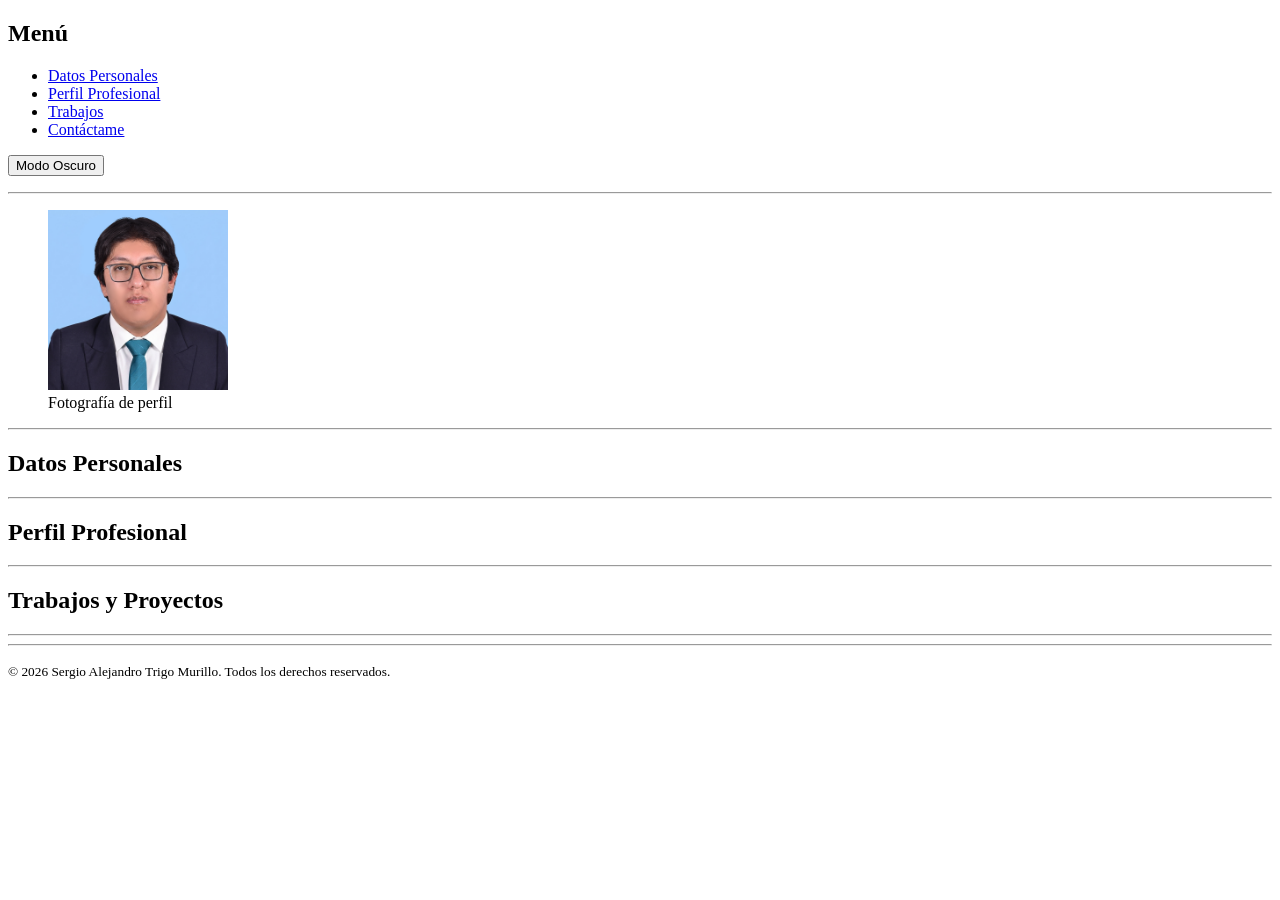
==== Examen/index.html @ d3581303 "Base de la pagina" ====
<!DOCTYPE html>
<html lang="es">

<head>
    <meta charset="UTF-8">
    <meta name="viewport" content="width=device-width, initial-scale=1.0">
    <meta name="description" content="Hoja de vida personal y portafolio profesional en HTML5 nativo.">
    <title>Examen</title>
</head>

<body>

    <aside aria-label="Menú">
        <nav aria-label="Navegación principal">
            <h2>Menú</h2>
            <ul>
                <li><a href="#datos-personales">Datos Personales</a></li>
                <li><a href="#perfil-profesional">Perfil Profesional</a></li>
                <li><a href="#trabajos">Trabajos</a></li>
                <li><a href="#contactame">Contáctame</a></li>
            </ul>
        </nav>

        
        <p>
            <button type="button" id="btn-modo-oscuro" aria-label="Alternar entre modo claro y modo oscuro" aria-pressed="false">
                Modo Oscuro
            </button>
        </p>
    </aside>

    <hr>

    <header role="banner">
        <figure>
            <img src="image/Foto.jpeg" alt="Fotografía profesional de Sergio Alejandro Trigo Murillo" width="180" height="180" loading="eager">
            <figcaption>Fotografía de perfil</figcaption>
        </figure>
    </header>

    <hr>

    
    <main id="main-content" role="main">

        <section id="datos-personales" aria-labelledby="datos-heading">
            <h2 id="datos-heading">Datos Personales</h2>
            <article>
        
                
            </article>
        </section>

        <hr>

        <section id="perfil-profesional" aria-labelledby="perfil-heading">
            <h2 id="perfil-heading">Perfil Profesional</h2>
            <article>
            </article>
        </section>

        <hr>

        <section id="trabajos" aria-labelledby="trabajos-heading">
            <h2 id="trabajos-heading">Trabajos y Proyectos</h2>

            <article>
           
            </article>
        </section>

        <hr>


        <section id="contactame" aria-labelledby="contacto-heading">
        </section>

    </main>

    <hr>

    <footer role="contentinfo">
        <p><small>&copy; 2026 Sergio Alejandro Trigo Murillo. Todos los derechos reservados.</small></p>
    </footer>

</body>

</html>
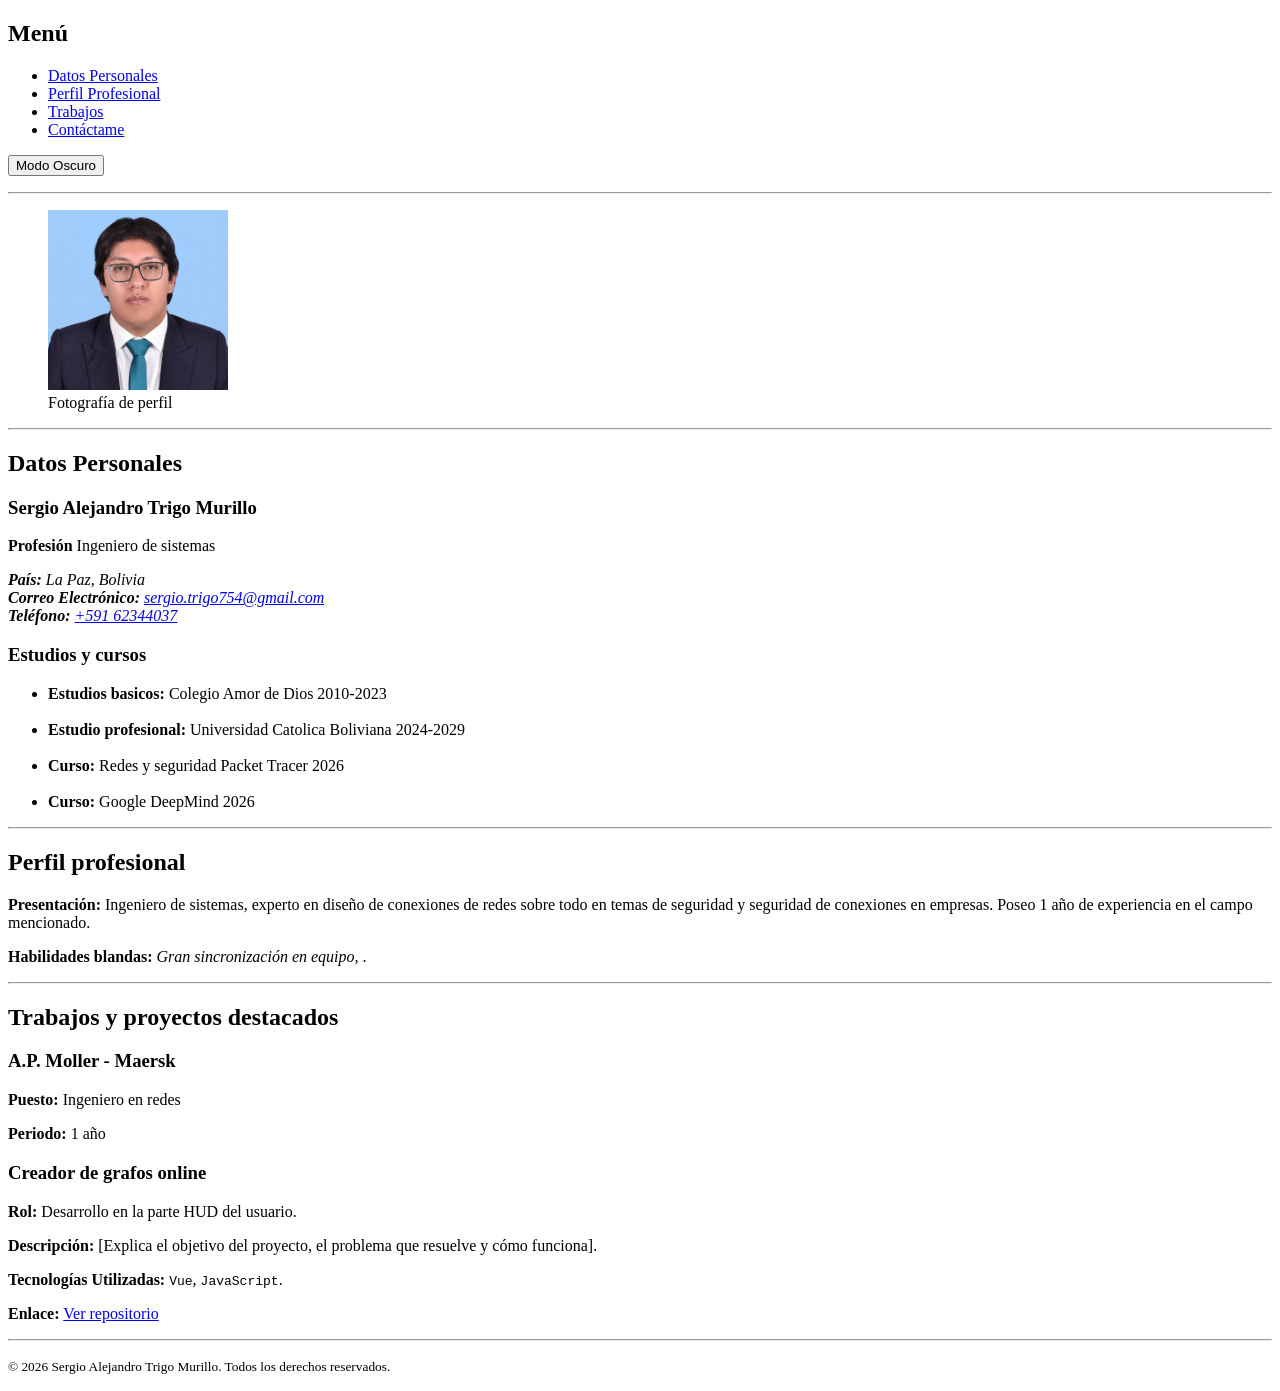
==== commit 1dfcac98: "Estructuracion casi completa de la pagina Se separa la pagina de contacto para mejor visualizacion a" ====
--- a/Examen/index.html
+++ b/Examen/index.html
@@ -5,7 +5,7 @@
     <meta charset="UTF-8">
     <meta name="viewport" content="width=device-width, initial-scale=1.0">
     <meta name="description" content="Hoja de vida personal y portafolio profesional en HTML5 nativo.">
-    <title>Examen</title>
+    <title>Examen - Hoja de Vida</title>
 </head>
 
 <body>
@@ -17,11 +17,10 @@
                 <li><a href="#datos-personales">Datos Personales</a></li>
                 <li><a href="#perfil-profesional">Perfil Profesional</a></li>
                 <li><a href="#trabajos">Trabajos</a></li>
-                <li><a href="#contactame">Contáctame</a></li>
+                <li><a href="contacto.html">Contáctame</a></li>
             </ul>
         </nav>
 
-        
         <p>
             <button type="button" id="btn-modo-oscuro" aria-label="Alternar entre modo claro y modo oscuro" aria-pressed="false">
                 Modo Oscuro
@@ -40,39 +39,76 @@
 
     <hr>
 
-    
     <main id="main-content" role="main">
 
+        <!-- SECCIÓN 1: DATOS PERSONALES -->
         <section id="datos-personales" aria-labelledby="datos-heading">
             <h2 id="datos-heading">Datos Personales</h2>
             <article>
-        
+                <h3>Sergio Alejandro Trigo Murillo</h3>
+                <p><strong>Profesión</strong> Ingeniero de sistemas</p>
+                <address>
+                    <strong>País:</strong> La Paz, Bolivia<br>
+                    <strong>Correo Electrónico:</strong> <a href="correo">sergio.trigo754@gmail.com</a><br>
+                    <strong>Teléfono:</strong> <a href="telefono">+591 62344037</a>
+                </address>
                 
+                <div>
+                    <h1 id="info-estudios">Estudios y cursos</h1>
+                    <nav>
+                        <ul>
+                            <li><strong>Estudios basicos:</strong> Colegio Amor de Dios 2010-2023</li><br>
+                            <li><strong>Estudio profesional:</strong> Universidad Catolica Boliviana 2024-2029</li><br>
+                            <li><strong>Curso:</strong> Redes y seguridad Packet Tracer 2026</li><br>
+                            <li><strong>Curso:</strong> Google DeepMind 2026</li>
+                        </ul>
+                    </nav>
+
+                </div>
             </article>
         </section>
 
         <hr>
 
+        
         <section id="perfil-profesional" aria-labelledby="perfil-heading">
-            <h2 id="perfil-heading">Perfil Profesional</h2>
+            <h2 id="perfil-heading">Perfil profesional</h2>
             <article>
+                <p>
+                    <strong>Presentación:</strong> 
+                    Ingeniero de sistemas, experto en diseño de conexiones de redes sobre todo en temas de seguridad y seguridad de conexiones en empresas.
+                    Poseo 1 año de experiencia en el campo mencionado.
+                </p>
+                <p>
+                    <strong>Habilidades blandas:</strong> 
+                    <em>Gran sincronización en equipo, </em>.
+                </p>
+
             </article>
         </section>
 
         <hr>
 
+        <!-- SECCIÓN 3: TRABAJOS Y PROYECTOS -->
         <section id="trabajos" aria-labelledby="trabajos-heading">
-            <h2 id="trabajos-heading">Trabajos y Proyectos</h2>
+            <h2 id="trabajos-heading">Trabajos y proyectos destacados</h2>
+            <article>
+                <h3>A.P. Moller - Maersk</h3>
+                <p><strong>Puesto:</strong> Ingeniero en redes</p>
+                <p><strong>Periodo:</strong> 1 año</p>
+            </article>
 
             <article>
-           
+                <h3>Creador de grafos online</h3>
+                <p><strong>Rol:</strong> Desarrollo en la parte HUD del usuario.</p>
+                <p><strong>Descripción:</strong> [Explica el objetivo del proyecto, el problema que resuelve y cómo funciona].</p>
+                <p><strong>Tecnologías Utilizadas:</strong> <code>Vue</code>, <code>JavaScript</code>.</p>
+                <p>
+                    <strong>Enlace:</strong> 
+                    <a href="https://github.com/Agares21/Proyecto-algoritmos" target="_blank" rel="noopener noreferrer">Ver repositorio</a>
+                </p>
             </article>
-        </section>
 
-        <hr>
-
-
-        <section id="contactame" aria-labelledby="contacto-heading">
         </section>
 
     </main>
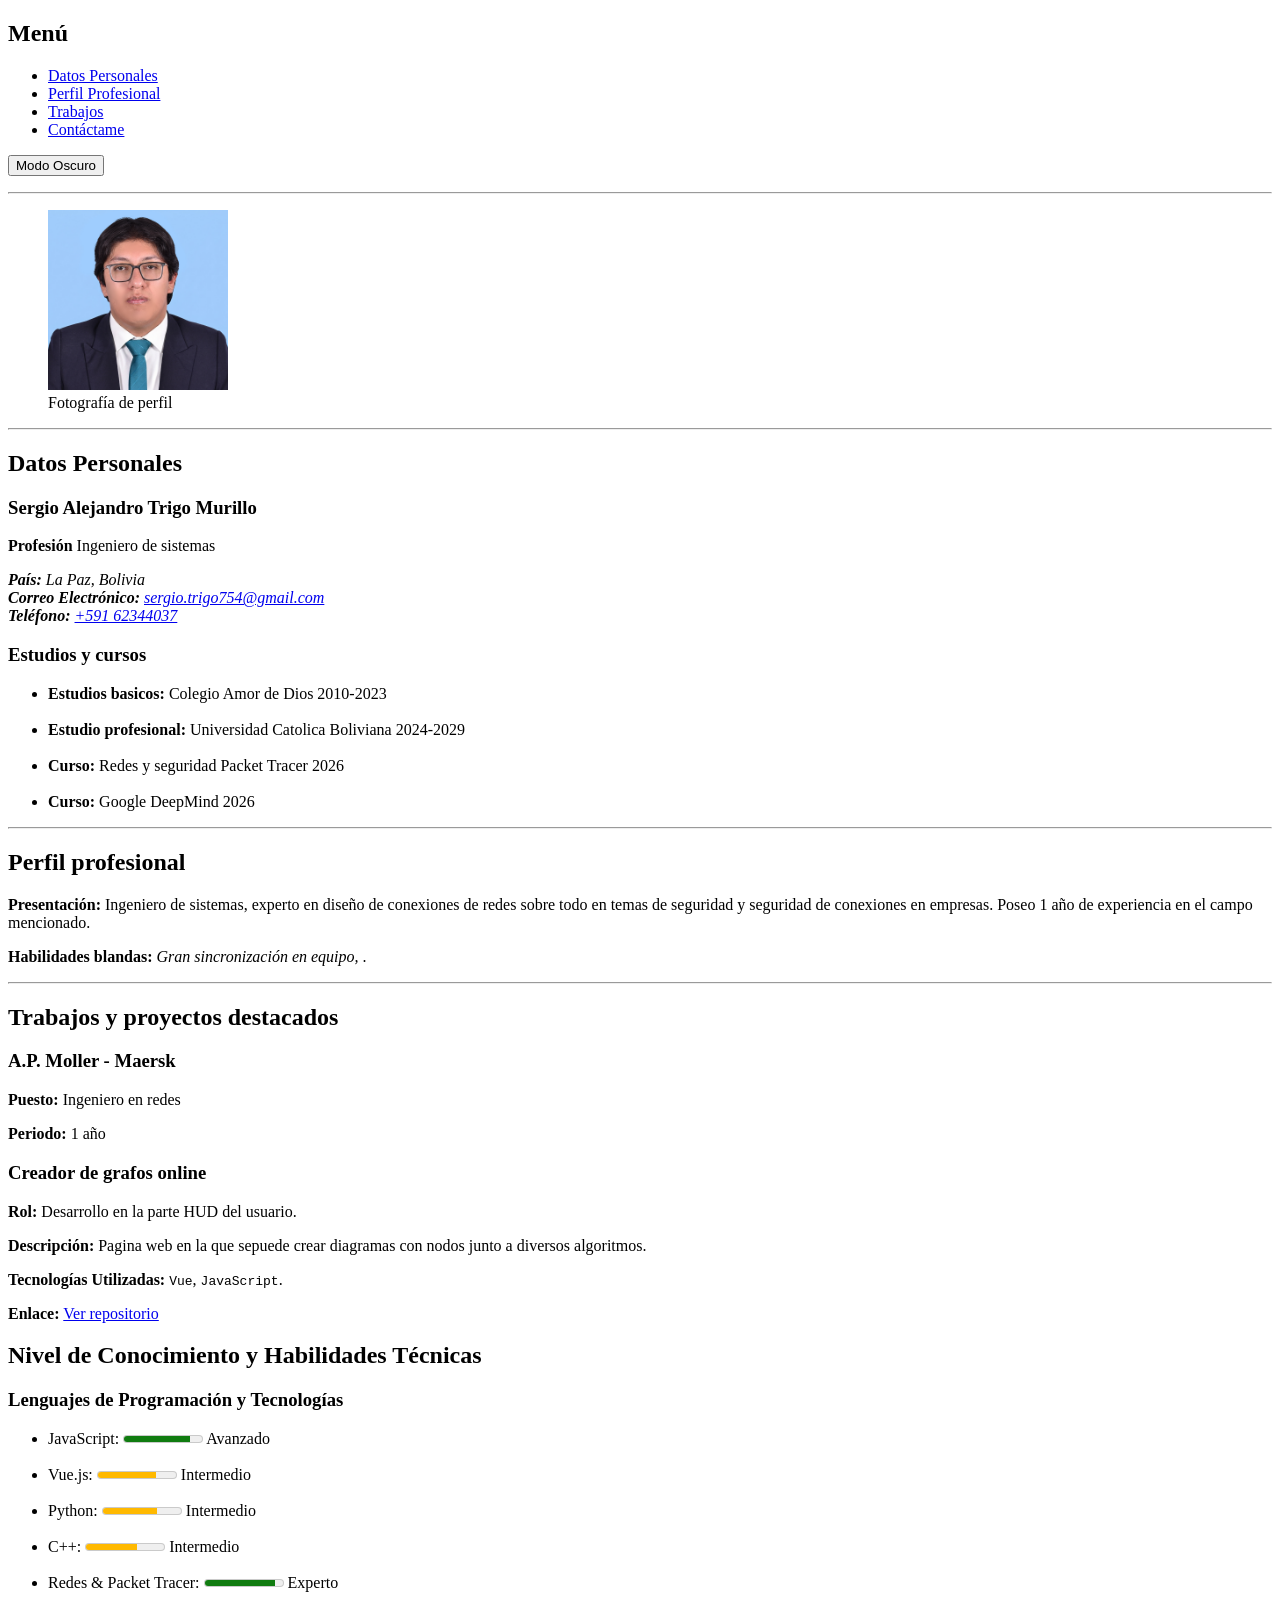
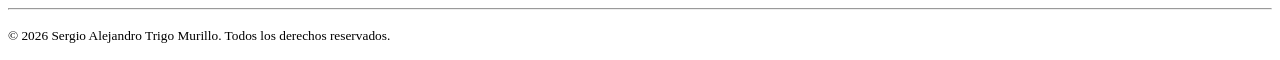
==== commit 33eb2c82: "Todo antes de implementar css" ====
--- a/Examen/index.html
+++ b/Examen/index.html
@@ -41,7 +41,6 @@
 
     <main id="main-content" role="main">
 
-        <!-- SECCIÓN 1: DATOS PERSONALES -->
         <section id="datos-personales" aria-labelledby="datos-heading">
             <h2 id="datos-heading">Datos Personales</h2>
             <article>
@@ -89,7 +88,6 @@
 
         <hr>
 
-        <!-- SECCIÓN 3: TRABAJOS Y PROYECTOS -->
         <section id="trabajos" aria-labelledby="trabajos-heading">
             <h2 id="trabajos-heading">Trabajos y proyectos destacados</h2>
             <article>
@@ -101,7 +99,7 @@
             <article>
                 <h3>Creador de grafos online</h3>
                 <p><strong>Rol:</strong> Desarrollo en la parte HUD del usuario.</p>
-                <p><strong>Descripción:</strong> [Explica el objetivo del proyecto, el problema que resuelve y cómo funciona].</p>
+                <p><strong>Descripción:</strong> Pagina web en la que sepuede crear diagramas con nodos junto a diversos algoritmos.</p>
                 <p><strong>Tecnologías Utilizadas:</strong> <code>Vue</code>, <code>JavaScript</code>.</p>
                 <p>
                     <strong>Enlace:</strong> 
@@ -111,6 +109,44 @@
 
         </section>
 
+        <section id="habilidades" aria-labelledby="habilidades-heading">
+            <h2 id="habilidades-heading">Nivel de Conocimiento y Habilidades Técnicas</h2>
+
+            <article>
+                <h3>Lenguajes de Programación y Tecnologías</h3>
+                <ul>
+                    <li>
+                        <label for="meter-js">JavaScript:</label>
+                        <meter id="meter-js" min="0" max="100" value="85" low="40" high="80" optimum="90" aria-label="Nivel de dominio en JavaScript">85%</meter>
+                        <span>Avanzado</span>
+                    </li>
+                    <br>
+                    <li>
+                        <label for="meter-vue">Vue.js:</label>
+                        <meter id="meter-vue" min="0" max="100" value="75" low="40" high="80" optimum="90" aria-label="Nivel de dominio en Vue.js">75%</meter>
+                        <span>Intermedio</span>
+                    </li>
+                    <br>
+                    <li>
+                        <label for="meter-python">Python:</label>
+                        <meter id="meter-python" min="0" max="100" value="70" low="40" high="80" optimum="90" aria-label="Nivel de dominio en Python">70%</meter>
+                        <span>Intermedio</span>
+                    </li>
+                    <br>
+                    <li>
+                        <label for="meter-cplus">C++:</label>
+                        <meter id="meter-cplus" min="0" max="100" value="65" low="40" high="80" optimum="90" aria-label="Nivel de dominio en C++">65%</meter>
+                        <span>Intermedio</span>
+                    </li>
+                    <br>
+                    <li>
+                        <label for="meter-redes">Redes & Packet Tracer:</label>
+                        <meter id="meter-redes" min="0" max="100" value="90" low="40" high="80" optimum="90" aria-label="Nivel de dominio en Redes y Packet Tracer">90%</meter>
+                        <span>Experto</span>
+                    </li>
+                </ul>
+            </article>
+        </section>
     </main>
 
     <hr>
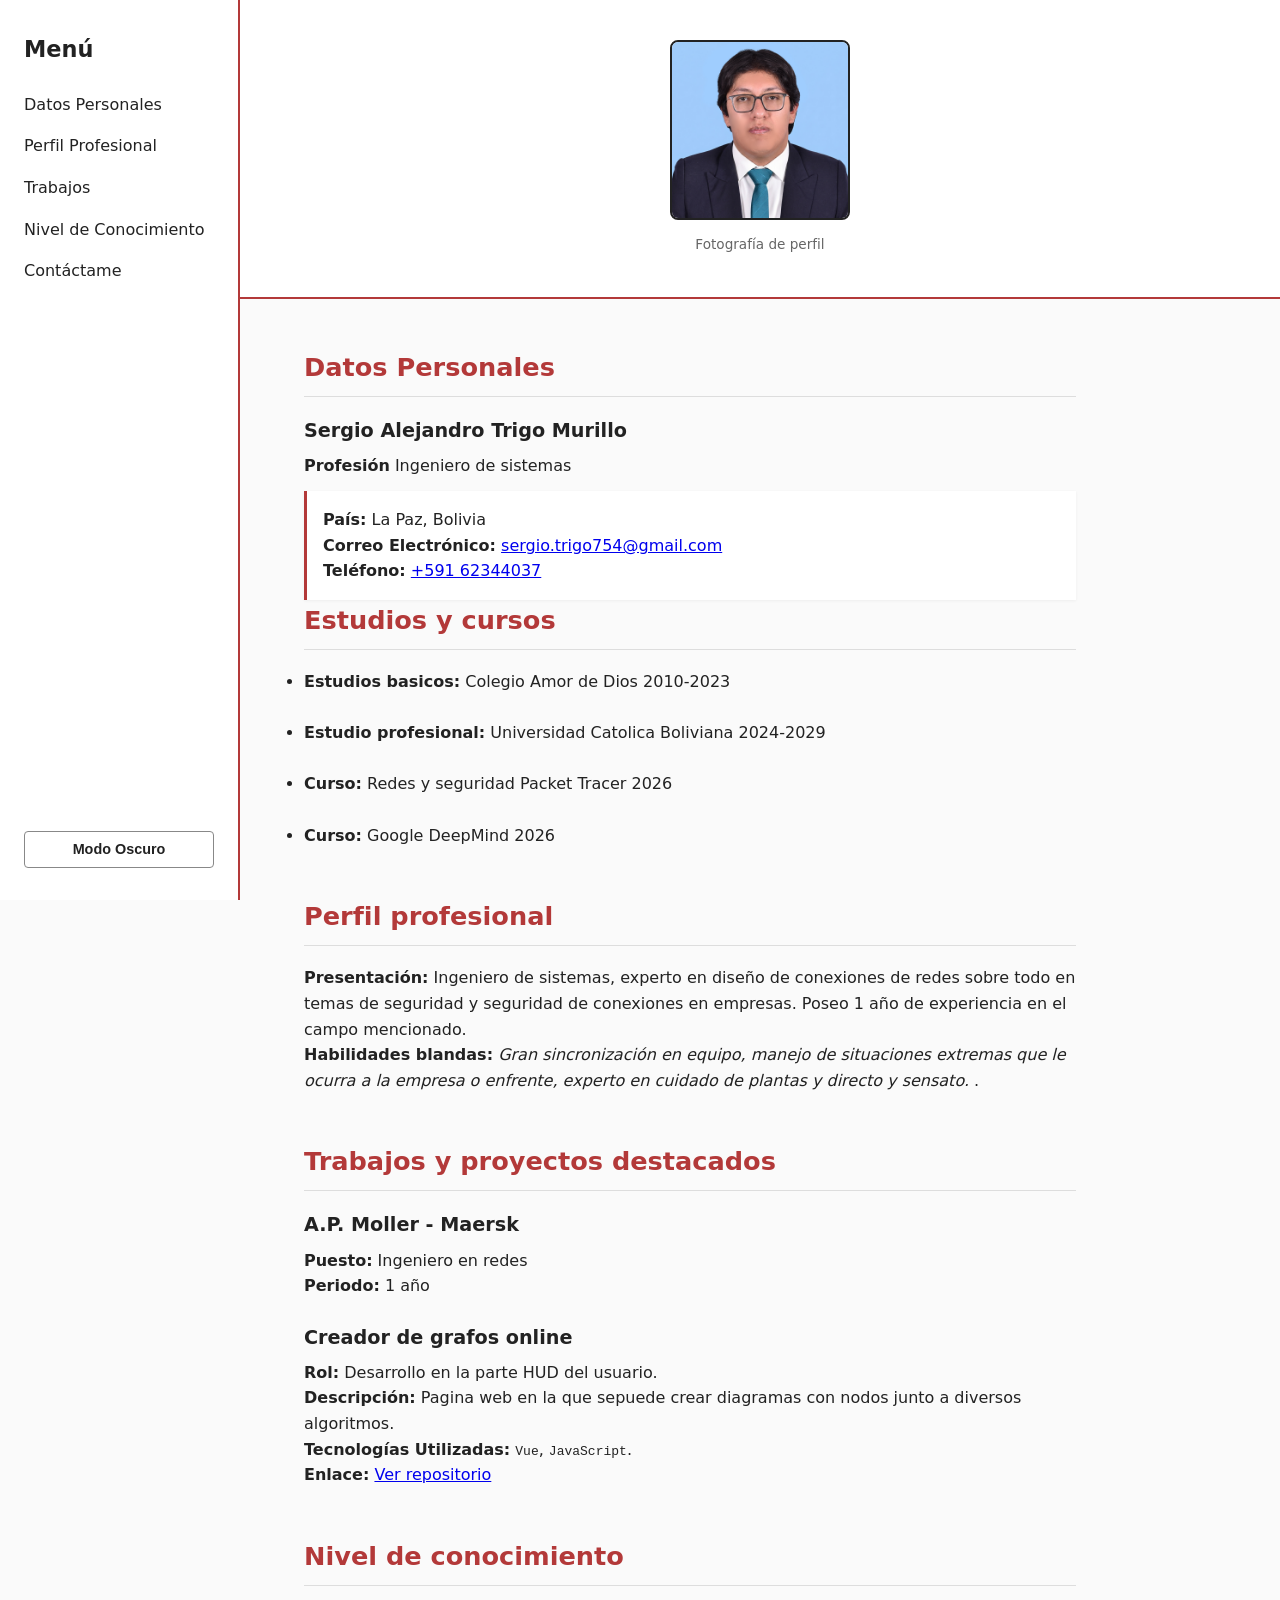
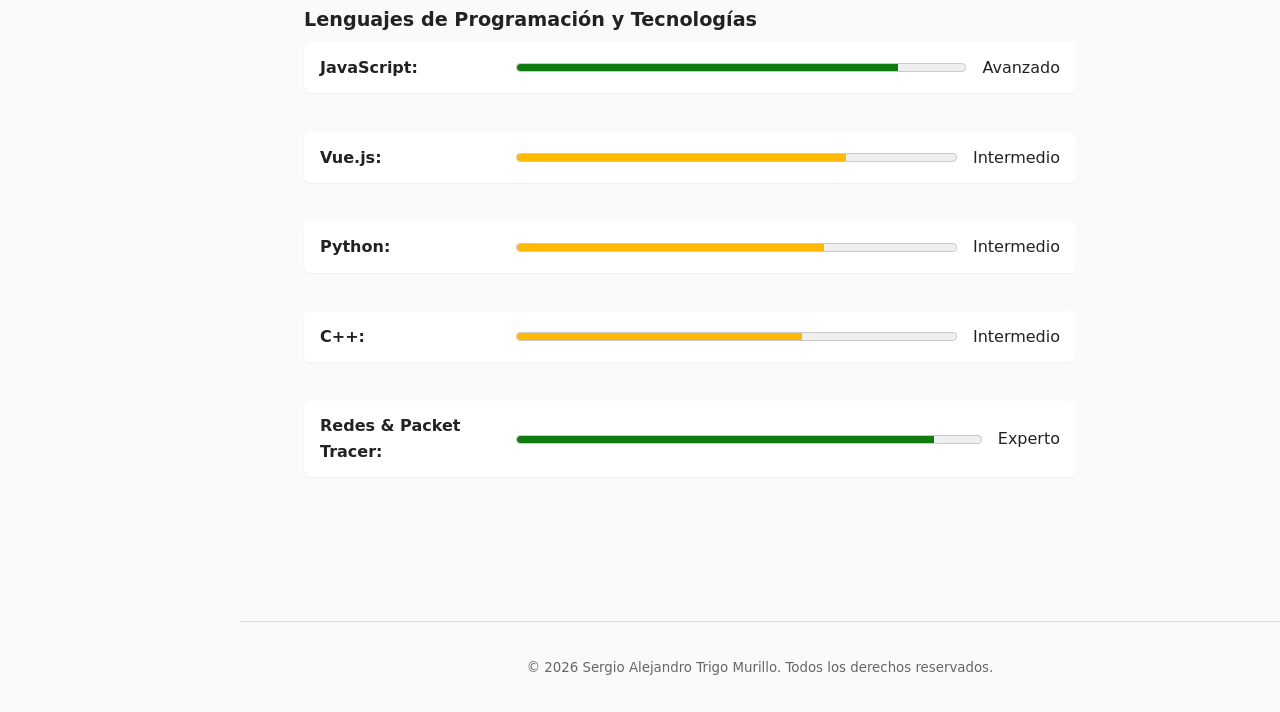
==== commit 4b8bde29: "Se aplico styles a la pagina Aun falta el modo oscuro" ====
--- a/Examen/index.html
+++ b/Examen/index.html
@@ -6,27 +6,34 @@
     <meta name="viewport" content="width=device-width, initial-scale=1.0">
     <meta name="description" content="Hoja de vida personal y portafolio profesional en HTML5 nativo.">
     <title>Examen - Hoja de Vida</title>
+    <link rel="stylesheet" href="css/styles.css">
 </head>
 
 <body>
 
     <aside aria-label="Menú">
+    <input type="checkbox" id="menu-toggle" aria-label="Abrir menú de navegación">
+    <label for="menu-toggle" class="menu-btn" aria-hidden="true">&#9776; Menú</label>
+
+    <div class="sidebar-content">
         <nav aria-label="Navegación principal">
             <h2>Menú</h2>
             <ul>
                 <li><a href="#datos-personales">Datos Personales</a></li>
                 <li><a href="#perfil-profesional">Perfil Profesional</a></li>
                 <li><a href="#trabajos">Trabajos</a></li>
+                <li><a href="#habilidades">Nivel de Conocimiento</a></li>
                 <li><a href="contacto.html">Contáctame</a></li>
             </ul>
         </nav>
 
         <p>
-            <button type="button" id="btn-modo-oscuro" aria-label="Alternar entre modo claro y modo oscuro" aria-pressed="false">
+            <button type="button" id="btn-modo-oscuro" aria-label="Alternar entre modo claro y modo oscuro">
                 Modo Oscuro
             </button>
         </p>
-    </aside>
+    </div>
+</aside>
 
     <hr>
 
@@ -53,7 +60,7 @@
                 </address>
                 
                 <div>
-                    <h1 id="info-estudios">Estudios y cursos</h1>
+                    <h2 id="info-estudios">Estudios y cursos</h2>
                     <nav>
                         <ul>
                             <li><strong>Estudios basicos:</strong> Colegio Amor de Dios 2010-2023</li><br>
@@ -80,7 +87,7 @@
                 </p>
                 <p>
                     <strong>Habilidades blandas:</strong> 
-                    <em>Gran sincronización en equipo, </em>.
+                    <em>Gran sincronización en equipo, manejo de situaciones extremas que le ocurra a la empresa o enfrente, experto en cuidado de plantas y directo y sensato. </em>.
                 </p>
 
             </article>
@@ -110,7 +117,7 @@
         </section>
 
         <section id="habilidades" aria-labelledby="habilidades-heading">
-            <h2 id="habilidades-heading">Nivel de Conocimiento y Habilidades Técnicas</h2>
+            <h2 id="habilidades-heading">Nivel de conocimiento</h2>
 
             <article>
                 <h3>Lenguajes de Programación y Tecnologías</h3>
--- a/Examen/css/styles.css
+++ b/Examen/css/styles.css
@@ -0,0 +1,526 @@
+:root {
+    --color-primario: #b33939;        
+    --color-primario-hover: #8e2b2b;  
+    --color-fondo-pagina: #fafafa;    
+    --color-fondo-tarjeta: #ffffff;   
+    --color-texto: #222222;          
+    --color-texto-secundario: #666666; 
+    --color-borde: #dddddd;           
+    --color-borde-oscuro: #888888;    
+    --color-hover: #eeeeee;           
+    --color-sombra: rgba(0, 0, 0, 0.05); 
+    --color-sombra-fuerte: rgba(0, 0, 0, 0.15); 
+    --color-sombra-hover: rgba(0, 0, 0, 0.2);   
+    --color-focus-outline: rgba(179, 57, 57, 0.15); 
+    --color-sombra-submit: rgba(179, 57, 57, 0.25); 
+}
+
+* {
+    box-sizing: border-box;
+    margin: 0;
+    padding: 0;
+}
+
+body {
+    font-family: system-ui, -apple-system, BlinkMacSystemFont, 'Segoe UI', Roboto, sans-serif;
+    color: var(--color-texto);
+    background-color: var(--color-fondo-pagina);
+    line-height: 1.6;
+}
+
+hr {
+    display: none;
+}
+
+.skip-link {
+    position: absolute;
+    top: -40px;
+    left: 0;
+    background: var(--color-texto);
+    color: var(--color-fondo-tarjeta);
+    padding: 8px;
+    z-index: 1000;
+}
+
+.skip-link:focus {
+    top: 0;
+}
+
+@media (min-width: 769px) {
+    aside[aria-label="Menú"] {
+        position: fixed;
+        top: 0;
+        left: 0;
+        width: 240px;
+        height: 100vh;
+        border-right: 2px solid var(--color-primario);
+        padding: 2rem 1.5rem;
+        background-color: var(--color-fondo-tarjeta);
+        display: flex;
+        flex-direction: column;
+        justify-content: space-between;
+        z-index: 100;
+    }
+
+    #menu-toggle,
+    .menu-btn {
+        display: none;
+    }
+
+    .sidebar-content {
+        height: 100%;
+        display: flex;
+        flex-direction: column;
+        justify-content: space-between;
+    }
+
+    body:has(aside[aria-label="Menú"]) header[role="banner"] {
+        margin-left: 240px;
+        border-bottom: 2px solid var(--color-primario);
+        padding: 2.5rem 0;
+        background-color: var(--color-fondo-tarjeta);
+        text-align: center;
+    }
+
+    body:has(aside[aria-label="Menú"]) main {
+        margin-left: 240px;
+        padding: 3rem 4rem;
+        max-width: 900px;
+    }
+
+    body:has(aside[aria-label="Menú"]) footer {
+        margin-left: 240px;
+        padding: 2rem;
+        border-top: 1px solid var(--color-borde);
+        text-align: center;
+    }
+}
+
+aside[aria-label="Menú"] h2 {
+    font-size: 1.4rem;
+    margin-bottom: 1.5rem;
+    color: var(--color-texto);
+}
+
+aside[aria-label="Menú"] ul {
+    list-style: none;
+}
+
+aside[aria-label="Menú"] ul li {
+    margin-bottom: 1rem;
+}
+
+aside[aria-label="Menú"] ul li a {
+    text-decoration: none;
+    color: var(--color-texto);
+    font-weight: 500;
+    transition: color 0.2s ease;
+}
+
+aside[aria-label="Menú"] ul li a:hover,
+aside[aria-label="Menú"] ul li a:focus {
+    color: var(--color-primario);
+    text-decoration: underline;
+}
+
+#btn-modo-oscuro {
+    width: 100%;
+    padding: 0.6rem 1rem;
+    background-color: var(--color-fondo-tarjeta);
+    border: 1px solid var(--color-borde-oscuro);
+    border-radius: 4px;
+    cursor: pointer;
+    font-size: 0.9rem;
+    font-weight: 600;
+    color: var(--color-texto);
+}
+
+#btn-modo-oscuro:hover {
+    background-color: var(--color-hover);
+}
+
+body:has(aside[aria-label="Menú"]) header figure {
+    display: inline-block;
+}
+
+body:has(aside[aria-label="Menú"]) header img {
+    border-radius: 8px;
+    border: 2px solid var(--color-texto);
+    object-fit: cover;
+}
+
+body:has(aside[aria-label="Menú"]) header figcaption {
+    font-size: 0.85rem;
+    color: var(--color-texto-secundario);
+    margin-top: 0.4rem;
+}
+
+section {
+    margin-bottom: 3rem;
+}
+
+section h2 {
+    font-size: 1.6rem;
+    color: var(--color-primario);
+    border-bottom: 1px solid var(--color-borde);
+    padding-bottom: 0.5rem;
+    margin-bottom: 1.2rem;
+}
+
+article {
+    margin-bottom: 1.5rem;
+}
+
+article h3 {
+    font-size: 1.2rem;
+    margin-bottom: 0.4rem;
+    color: var(--color-texto);
+}
+
+address {
+    font-style: normal;
+    background-color: var(--color-fondo-tarjeta);
+    padding: 1rem;
+    border-left: 3px solid var(--color-primario);
+    margin-top: 0.8rem;
+    box-shadow: 0 1px 3px var(--color-sombra);
+}
+
+#habilidades ul {
+    list-style: none;
+}
+
+#habilidades li {
+    background-color: var(--color-fondo-tarjeta);
+    padding: 0.8rem 1rem;
+    border-radius: 6px;
+    margin-bottom: 0.8rem;
+    display: flex;
+    align-items: center;
+    gap: 1rem;
+    box-shadow: 0 1px 2px var(--color-sombra);
+}
+
+#habilidades label {
+    width: 180px;
+    font-weight: 600;
+}
+
+meter {
+    flex-grow: 1;
+    height: 18px;
+}
+
+@media (max-width: 768px) {
+    .menu-btn {
+        display: block;
+        position: fixed;
+        top: 1rem;
+        left: 1rem;
+        background-color: var(--color-primario);
+        color: var(--color-fondo-tarjeta);
+        padding: 0.5rem 0.9rem;
+        border-radius: 4px;
+        cursor: pointer;
+        font-weight: bold;
+        z-index: 1001;
+        box-shadow: 0 2px 5px var(--color-sombra-hover);
+    }
+
+    #menu-toggle {
+        display: none;
+    }
+
+    aside[aria-label="Menú"] {
+        position: fixed;
+        top: 0;
+        left: -260px;
+        width: 250px;
+        height: 100vh;
+        background-color: var(--color-fondo-tarjeta);
+        border-right: 2px solid var(--color-primario);
+        padding: 4.5rem 1.5rem 2rem 1.5rem;
+        transition: left 0.3s ease;
+        z-index: 1000;
+        box-shadow: 2px 0 10px var(--color-sombra-fuerte);
+    }
+
+    #menu-toggle:checked ~ .sidebar-content,
+    #menu-toggle:checked + .menu-btn + .sidebar-content {
+        display: flex;
+        flex-direction: column;
+        justify-content: space-between;
+        height: 100%;
+    }
+
+    #menu-toggle:checked ~ aside,
+    aside:has(#menu-toggle:checked) {
+        left: 0;
+    }
+
+    body:has(aside[aria-label="Menú"]) header[role="banner"] {
+        padding-top: 4.5rem;
+        text-align: center;
+        border-bottom: 2px solid var(--color-primario);
+        padding-bottom: 1.5rem;
+    }
+
+    body:has(aside[aria-label="Menú"]) main {
+        padding: 2rem 1.2rem;
+    }
+
+    #habilidades li {
+        flex-direction: column;
+        align-items: flex-start;
+        gap: 0.4rem;
+    }
+
+    #habilidades label {
+        width: 100%;
+    }
+
+    meter {
+        width: 100%;
+    }
+}
+
+
+.top-nav-container {
+    background-color: var(--color-fondo-tarjeta);
+    padding: 1.2rem 2rem;
+    display: flex;
+    justify-content: center;
+    align-items: center;
+    position: sticky;
+    top: 0;
+    z-index: 100;
+    border: none;
+}
+
+.nav-toggle,
+.nav-toggle-btn {
+    display: none;
+}
+
+.nav-links {
+    list-style: none;
+    display: flex;
+    flex-wrap: wrap;
+    justify-content: center;
+    gap: 1.2rem;
+}
+
+.btn-nav {
+    display: inline-block;
+    padding: 0.6rem 1.3rem;
+    color: var(--color-texto);
+    background-color: var(--color-fondo-tarjeta);
+    border: 1px solid var(--color-borde);
+    border-radius: 25px;
+    text-decoration: none;
+    font-weight: 500;
+    font-size: 0.95rem;
+    box-sizing: border-box;
+    transition: all 0.25s ease-in-out;
+}
+
+.btn-nav:hover,
+.btn-nav:focus {
+    color: var(--color-fondo-tarjeta);
+    background-color: var(--color-primario);
+    border-color: var(--color-primario);
+    transform: translateY(-2px);
+    box-shadow: 0 4px 8px var(--color-sombra);
+}
+
+.separator-line {
+    display: block; 
+    border: none;
+    height: 2px;
+    background-color: var(--color-primario);
+    margin: 0;
+}
+
+.main-contacto {
+    max-width: 750px;
+    margin: 3rem auto;
+    padding: 0 1.5rem;
+    box-sizing: border-box;
+}
+
+.title-contacto {
+    font-size: 2.2rem;
+    color: var(--color-primario);
+    text-align: center;
+    margin-bottom: 2rem;
+    font-weight: 700;
+}
+
+.contact-form fieldset {
+    border: 1px solid var(--color-borde);
+    border-radius: 12px;
+    padding: 2rem;
+    background-color: var(--color-fondo-tarjeta);
+    box-shadow: 0 4px 16px var(--color-sombra);
+    box-sizing: border-box;
+}
+
+.contact-form legend {
+    padding: 0 0.8rem;
+    font-size: 1.1rem;
+    color: var(--color-texto);
+}
+
+.form-group {
+    margin-bottom: 1.4rem;
+}
+
+.form-group label {
+    display: block;
+    font-weight: 600;
+    margin-bottom: 0.4rem;
+}
+
+.form-group input,
+.form-group select,
+.form-group textarea {
+    width: 100%;
+    padding: 0.75rem 1rem;
+    border: 1px solid var(--color-borde);
+    border-radius: 8px;
+    font-family: inherit;
+    font-size: 0.95rem;
+    box-sizing: border-box;
+    background-color: var(--color-fondo-tarjeta);
+    color: var(--color-texto);
+    transition: border-color 0.2s ease, box-shadow 0.2s ease;
+}
+
+.form-group input:focus,
+.form-group select:focus,
+.form-group textarea:focus {
+    outline: none;
+    border-color: var(--color-primario);
+    box-shadow: 0 0 0 3px var(--color-focus-outline);
+}
+
+.form-group small {
+    display: block;
+    color: var(--color-texto-secundario);
+    font-size: 0.82rem;
+    margin-top: 0.35rem;
+}
+
+.form-group-checkbox {
+    margin-top: 1rem;
+    display: flex;
+    align-items: center;
+    gap: 0.6rem;
+}
+
+.form-group-checkbox input[type="checkbox"] {
+    width: 18px;
+    height: 18px;
+    accent-color: var(--color-primario);
+    cursor: pointer;
+}
+
+.buttons-container {
+    margin-top: 1.8rem;
+    display: flex;
+    gap: 1rem;
+    justify-content: flex-end;
+}
+
+.btn-action {
+    padding: 0.8rem 1.8rem;
+    font-size: 0.95rem;
+    border-radius: 25px;
+    cursor: pointer;
+    box-sizing: border-box;
+    transition: all 0.2s ease-in-out;
+}
+
+.btn-submit {
+    background-color: var(--color-primario);
+    color: var(--color-fondo-tarjeta);
+    border: 1px solid var(--color-primario);
+}
+
+.btn-submit:hover {
+    background-color: var(--color-primario-hover);
+    border-color: var(--color-primario-hover);
+    transform: translateY(-1px);
+    box-shadow: 0 4px 10px var(--color-sombra-submit);
+}
+
+.btn-reset {
+    background-color: transparent;
+    color: var(--color-texto-secundario);
+    border: 1px solid var(--color-borde);
+}
+
+.btn-reset:hover {
+    background-color: var(--color-hover);
+    color: var(--color-texto);
+}
+
+footer {
+    text-align: center;
+    padding: 2rem 1rem;
+    color: var(--color-texto-secundario);
+    border-top: 1px solid var(--color-borde);
+    margin-top: 3rem;
+}
+
+@media (max-width: 768px) {
+    .top-nav-container {
+        flex-direction: column;
+        align-items: stretch;
+        padding: 0.8rem 1.2rem;
+    }
+
+    .nav-toggle-btn {
+        display: block;
+        background-color: var(--color-primario);
+        color: var(--color-fondo-tarjeta);
+        padding: 0.6rem 1.2rem;
+        border-radius: 25px;
+        text-align: center;
+        font-weight: 600;
+        cursor: pointer;
+        user-select: none;
+        box-sizing: border-box;
+    }
+
+    .nav-links {
+        display: none;
+        flex-direction: column;
+        width: 100%;
+        margin-top: 1rem;
+        gap: 0.6rem;
+    }
+
+    .nav-toggle:checked ~ nav .nav-links {
+        display: flex;
+    }
+
+    .btn-nav {
+        display: block;
+        text-align: center;
+        width: 100%;
+    }
+
+    .contact-form fieldset {
+        padding: 1.2rem;
+    }
+
+    .buttons-container {
+        flex-direction: column;
+    }
+
+    .btn-action {
+        width: 100%;
+        text-align: center;
+    }
+}
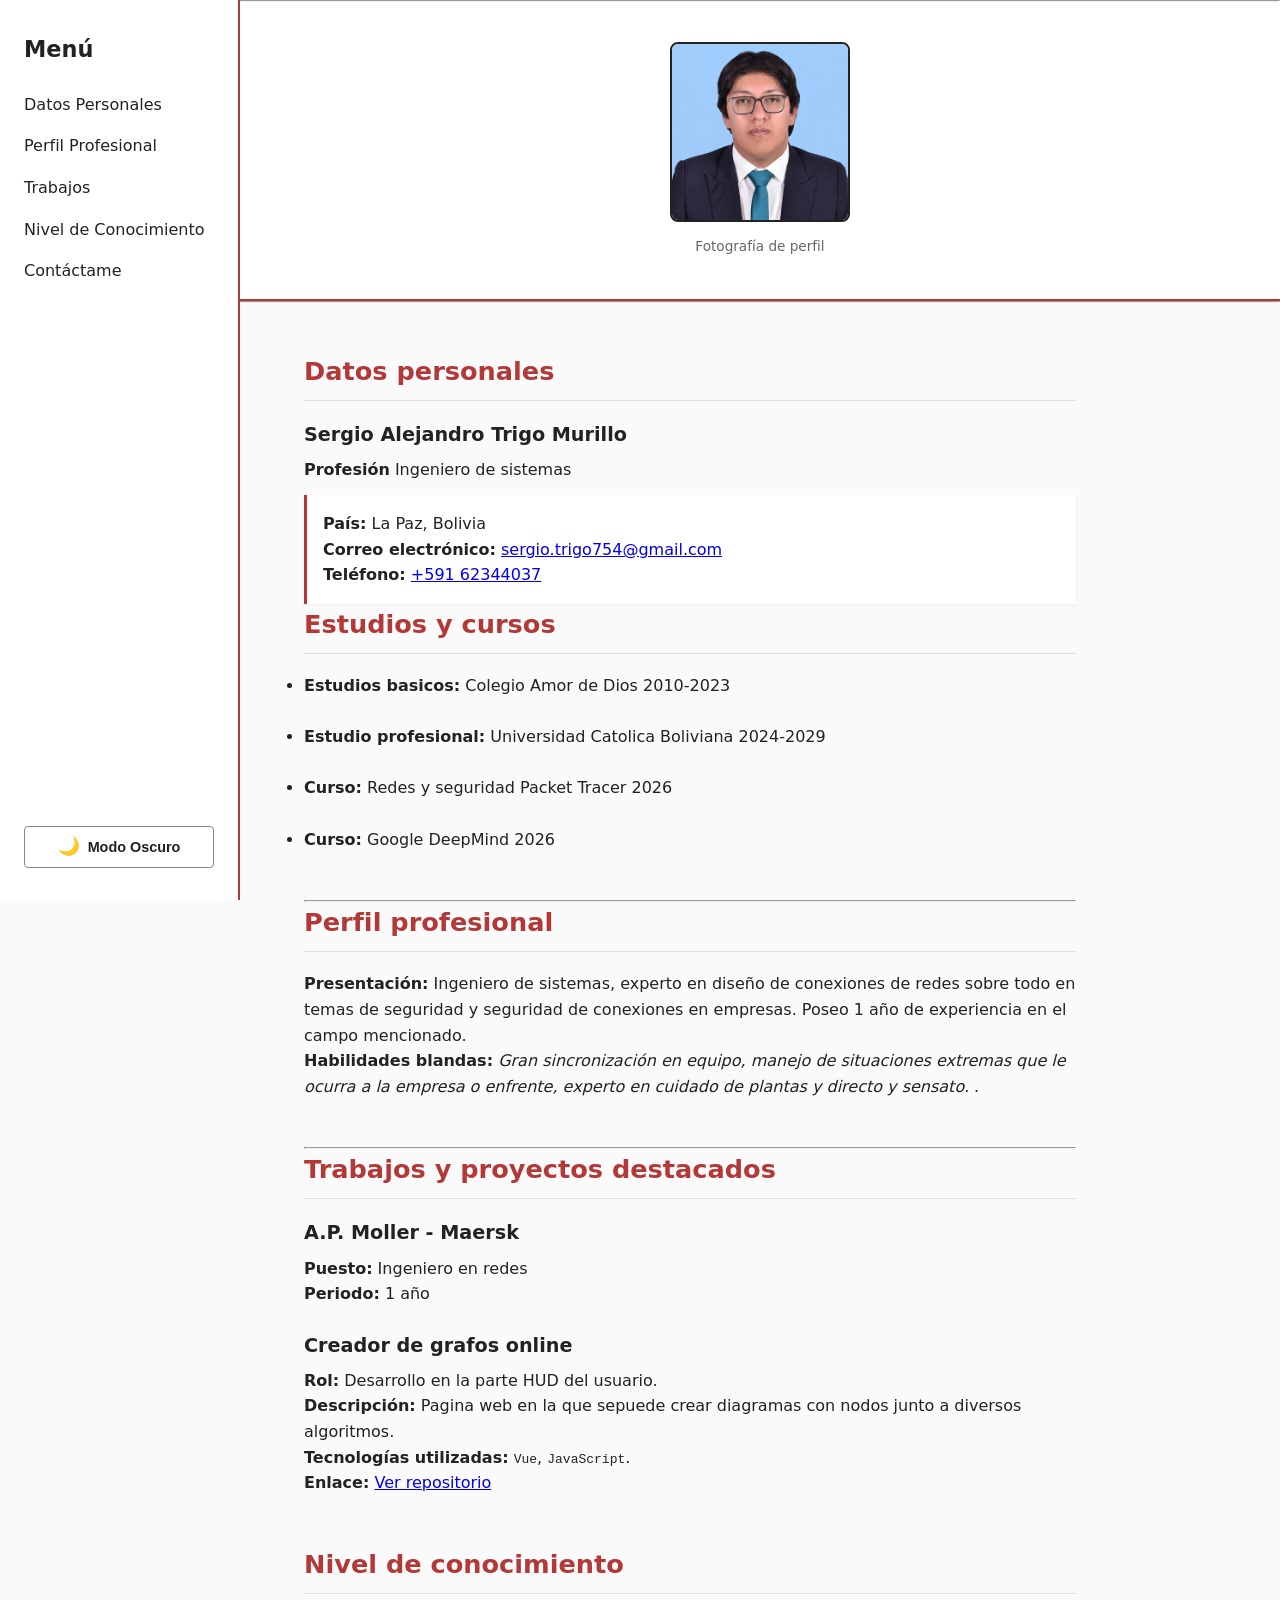
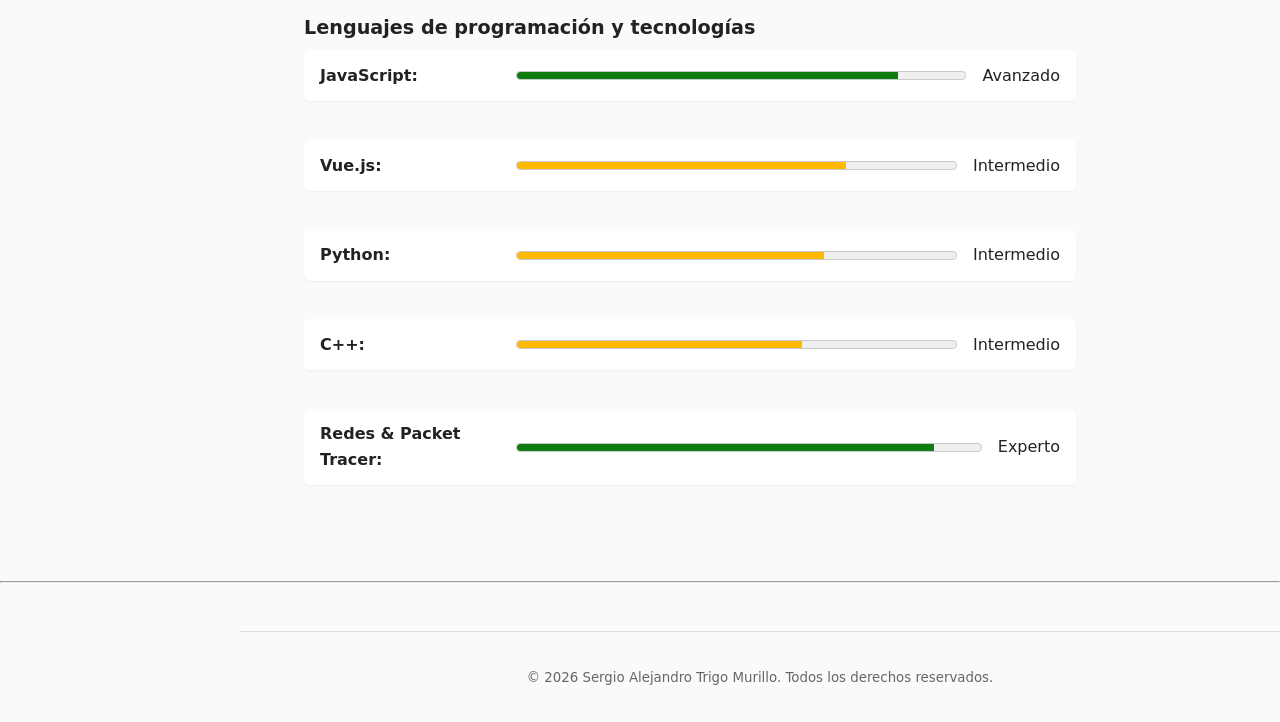
==== commit e63e6f32: "Add files via upload" ====
--- a/Examen/index.html
+++ b/Examen/index.html
@@ -4,8 +4,7 @@
 <head>
     <meta charset="UTF-8">
     <meta name="viewport" content="width=device-width, initial-scale=1.0">
-    <meta name="description" content="Hoja de vida personal y portafolio profesional en HTML5 nativo.">
-    <title>Examen - Hoja de Vida</title>
+    <title>Examen - Hoja de vida</title>
     <link rel="stylesheet" href="css/styles.css">
 </head>
 
@@ -26,10 +25,9 @@
                 <li><a href="contacto.html">Contáctame</a></li>
             </ul>
         </nav>
-
         <p>
-            <button type="button" id="btn-modo-oscuro" aria-label="Alternar entre modo claro y modo oscuro">
-                Modo Oscuro
+            <button type="button" id="btn-modo-oscuro" class="theme-toggle-btn" aria-label="Alternar entre modo claro y modo oscuro" aria-pressed="false">
+                <span class="theme-icon">&#127769;</span> Modo Oscuro
             </button>
         </p>
     </div>
@@ -39,7 +37,7 @@
 
     <header role="banner">
         <figure>
-            <img src="image/Foto.jpeg" alt="Fotografía profesional de Sergio Alejandro Trigo Murillo" width="180" height="180" loading="eager">
+            <img src="assets/image/Foto.jpeg" alt="Fotografía profesional de Sergio Alejandro Trigo Murillo" width="180" height="180" loading="eager">
             <figcaption>Fotografía de perfil</figcaption>
         </figure>
     </header>
@@ -49,15 +47,15 @@
     <main id="main-content" role="main">
 
         <section id="datos-personales" aria-labelledby="datos-heading">
-            <h2 id="datos-heading">Datos Personales</h2>
+            <h2 id="datos-heading">Datos personales</h2>
             <article>
                 <h3>Sergio Alejandro Trigo Murillo</h3>
                 <p><strong>Profesión</strong> Ingeniero de sistemas</p>
                 <address>
-                    <strong>País:</strong> La Paz, Bolivia<br>
-                    <strong>Correo Electrónico:</strong> <a href="correo">sergio.trigo754@gmail.com</a><br>
-                    <strong>Teléfono:</strong> <a href="telefono">+591 62344037</a>
-                </address>
+                        <strong>País:</strong> La Paz, Bolivia<br>
+                        <strong>Correo electrónico:</strong> <a href="mailto:sergio.trigo754@gmail.com">sergio.trigo754@gmail.com</a><br>
+                        <strong>Teléfono:</strong> <a href="tel:+59162344037">+591 62344037</a>
+                    </address>
                 
                 <div>
                     <h2 id="info-estudios">Estudios y cursos</h2>
@@ -107,7 +105,7 @@
                 <h3>Creador de grafos online</h3>
                 <p><strong>Rol:</strong> Desarrollo en la parte HUD del usuario.</p>
                 <p><strong>Descripción:</strong> Pagina web en la que sepuede crear diagramas con nodos junto a diversos algoritmos.</p>
-                <p><strong>Tecnologías Utilizadas:</strong> <code>Vue</code>, <code>JavaScript</code>.</p>
+                <p><strong>Tecnologías utilizadas:</strong> <code>Vue</code>, <code>JavaScript</code>.</p>
                 <p>
                     <strong>Enlace:</strong> 
                     <a href="https://github.com/Agares21/Proyecto-algoritmos" target="_blank" rel="noopener noreferrer">Ver repositorio</a>
@@ -120,7 +118,7 @@
             <h2 id="habilidades-heading">Nivel de conocimiento</h2>
 
             <article>
-                <h3>Lenguajes de Programación y Tecnologías</h3>
+                <h3>Lenguajes de programación y tecnologías</h3>
                 <ul>
                     <li>
                         <label for="meter-js">JavaScript:</label>
@@ -161,7 +159,7 @@
     <footer role="contentinfo">
         <p><small>&copy; 2026 Sergio Alejandro Trigo Murillo. Todos los derechos reservados.</small></p>
     </footer>
-
+<script src="js/theme.js"></script>
 </body>
 
 </html>
--- a/Examen/css/styles.css
+++ b/Examen/css/styles.css
@@ -3,16 +3,33 @@
     --color-primario-hover: #8e2b2b;  
     --color-fondo-pagina: #fafafa;    
     --color-fondo-tarjeta: #ffffff;   
-    --color-texto: #222222;          
+    --color-texto: #222222;           
     --color-texto-secundario: #666666; 
     --color-borde: #dddddd;           
     --color-borde-oscuro: #888888;    
     --color-hover: #eeeeee;           
-    --color-sombra: rgba(0, 0, 0, 0.05); 
-    --color-sombra-fuerte: rgba(0, 0, 0, 0.15); 
-    --color-sombra-hover: rgba(0, 0, 0, 0.2);   
-    --color-focus-outline: rgba(179, 57, 57, 0.15); 
-    --color-sombra-submit: rgba(179, 57, 57, 0.25); 
+    --color-sombra: rgba(0, 0, 0, 0.05);
+    --color-sombra-fuerte: rgba(0, 0, 0, 0.15);
+    --color-sombra-hover: rgba(0, 0, 0, 0.2);  
+    --color-focus-outline: rgba(179, 57, 57, 0.15);
+    --color-sombra-submit: rgba(179, 57, 57, 0.25);
+}
+
+body.dark-theme {
+    --color-primario: #e55050;        
+    --color-primario-hover: #ff6b6b;  
+    --color-fondo-pagina: #121212;    
+    --color-fondo-tarjeta: #1e1e1e;   
+    --color-texto: #f1f1f1;           
+    --color-texto-secundario: #a0a0a0; 
+    --color-borde: #2e2e2e;           
+    --color-borde-oscuro: #555555;    
+    --color-hover: #292929;           
+    --color-sombra: rgba(0, 0, 0, 0.35);
+    --color-sombra-fuerte: rgba(0, 0, 0, 0.6);
+    --color-sombra-hover: rgba(0, 0, 0, 0.5);  
+    --color-focus-outline: rgba(229, 80, 80, 0.3);
+    --color-sombra-submit: rgba(229, 80, 80, 0.35);
 }
 
 * {
@@ -26,10 +43,56 @@
     color: var(--color-texto);
     background-color: var(--color-fondo-pagina);
     line-height: 1.6;
-}
-
-hr {
-    display: none;
+    transition: background-color 0.3s ease, color 0.3s ease;
+}
+
+
+.theme-toggle-btn {
+    display: inline-flex;
+    align-items: center;
+    justify-content: center;
+    gap: 0.5rem;
+    padding: 0.6rem 1.2rem;
+    background-color: var(--color-fondo-tarjeta);
+    border: 2px solid var(--color-primario);
+    color: var(--color-texto);
+    border-radius: 25px;
+    font-size: 0.9rem;
+    font-weight: 600;
+    cursor: pointer;
+    box-sizing: border-box;
+    transition: transform 0.2s cubic-bezier(0.34, 1.56, 0.64, 1), 
+                background-color 0.3s ease, 
+                border-color 0.3s ease, 
+                color 0.3s ease,
+                box-shadow 0.2s ease;
+}
+
+.theme-toggle-btn:hover {
+    background-color: var(--color-hover);
+    transform: scale(1.04);
+}
+
+.theme-toggle-btn:active {
+    transform: scale(0.95);
+}
+
+
+body.dark-theme .theme-toggle-btn {
+    border-color: #f1c40f; 
+    box-shadow: 0 0 10px rgba(241, 196, 15, 0.25);
+}
+
+@keyframes rotarIcono {
+    0% { transform: rotate(0deg) scale(0.7); }
+    70% { transform: rotate(180deg) scale(1.15); }
+    100% { transform: rotate(360deg) scale(1); }
+}
+
+.theme-toggle-btn .theme-icon {
+    display: inline-block;
+    font-size: 1.1rem;
+    animation: rotarIcono 0.45s ease-out;
 }
 
 .skip-link {
